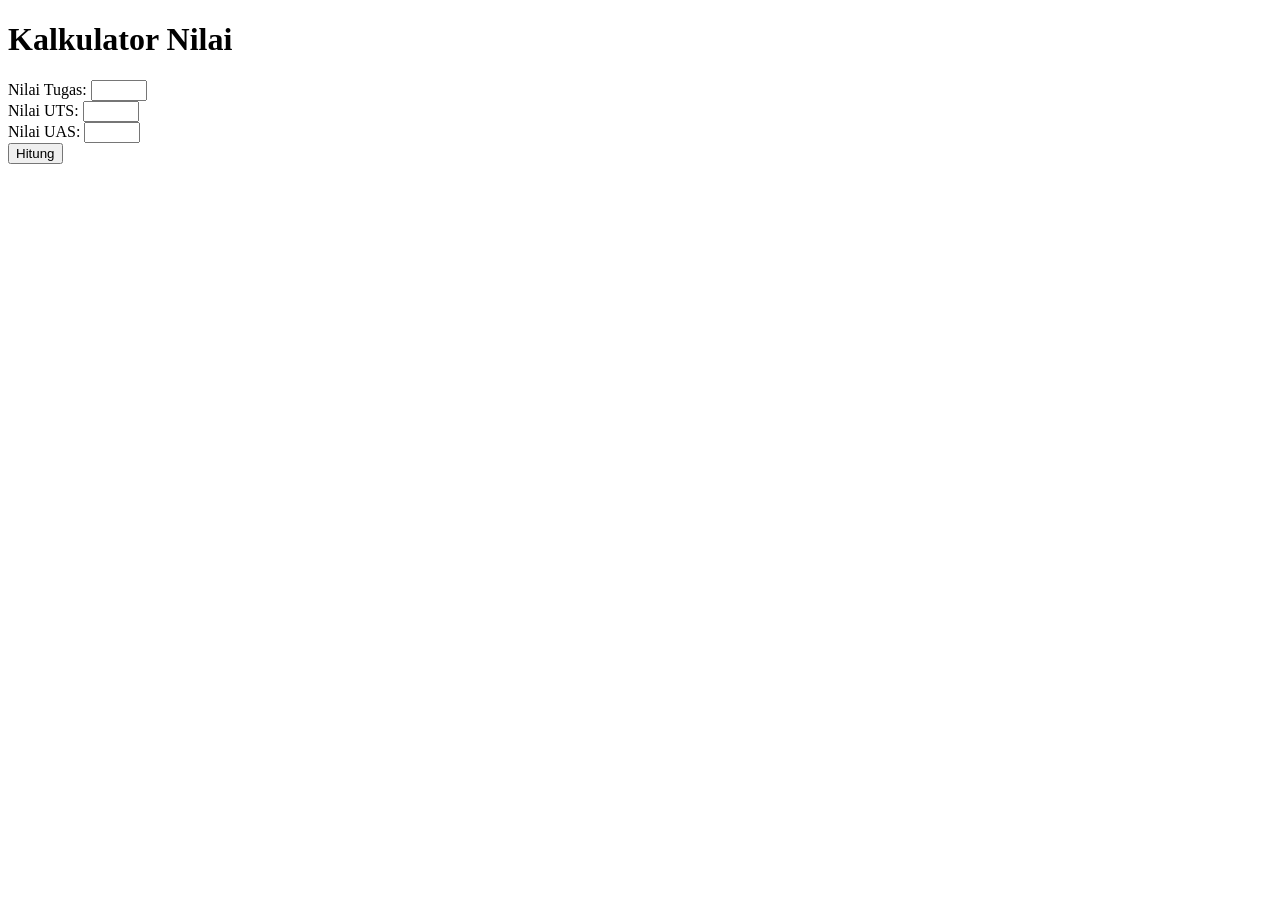
==== kalkulator.html @ 445efeeb "feat: tambah kalkulator" ====
<!DOCTYPE html>
<html lang="id">
<head>
  <meta charset="UTF-8">
  <meta name="viewport" content="width=device-width, initial-scale=1.0">
  <title>Kalkulator Nilai</title>
</head>
<body>

  <h1>Kalkulator Nilai</h1>

  <form id="form">

    <div>
      <label for="tugas">Nilai Tugas:</label>
      <input type="number" id="tugas" name="tugas" min="0" max="100" required>
    </div>

    <div>
      <label for="uts">Nilai UTS:</label>
      <input type="number" id="uts" name="uts" min="0" max="100" required>
    </div>

    <div>
      <label for="uas">Nilai UAS:</label>
      <input type="number" id="uas" name="uas" min="0" max="100" required>
    </div>

    <button type="submit">Hitung</button>

  </form>

  <p id="result"></p>

  <script src="js/kalkulator.js" defer></script>

</body>
</html>
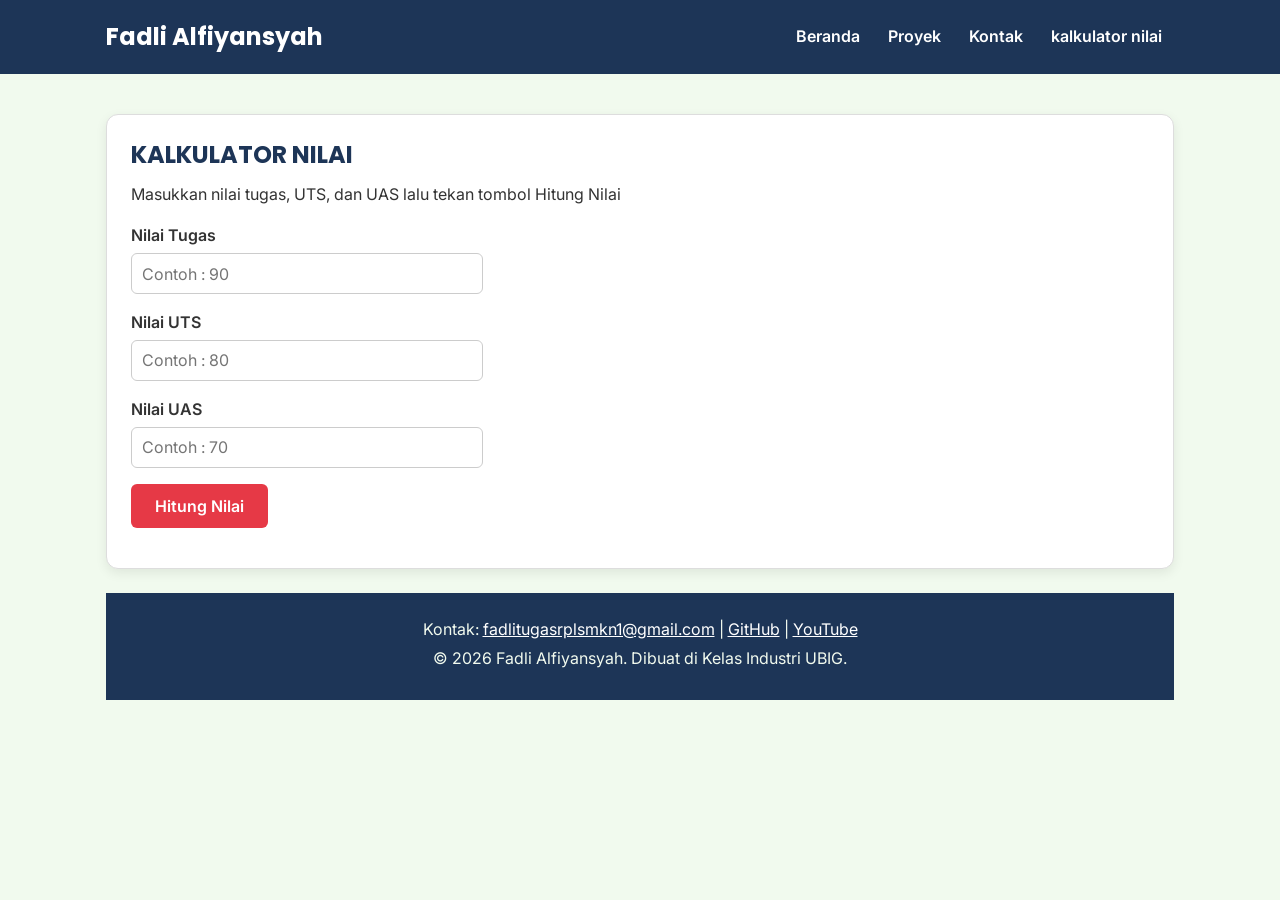
==== commit b546fedc: "feat: tambahkan kalkulator hitung nilai" ====
--- a/kalkulator.html
+++ b/kalkulator.html
@@ -3,36 +3,73 @@
 <head>
   <meta charset="UTF-8">
   <meta name="viewport" content="width=device-width, initial-scale=1.0">
-  <title>Kalkulator Nilai</title>
+  <title>Fadli Alfiyansyah | Kontak</title>
+  <link rel="preconnect" href="https://fonts.googleapis.com">
+  <link rel="preconnect" href="https://fonts.gstatic.com" crossorigin>
+  <link href="https://fonts.googleapis.com/css2?family=Inter:wght@400;600&family=Poppins:wght@600;700&display=swap" rel="stylesheet">
+  <link rel="stylesheet" href="css/style.css">
 </head>
 <body>
+  <header>
+    <div class="container navbar">
+      <h1>Fadli Alfiyansyah</h1>
+      <nav class="menu-laptop">
+        <ul>
+          <li><a href="index.html">Beranda</a></li>
+          <li><a href="proyek.html">Proyek</a></li>
+          <li><a href="kontak.html">Kontak</a></li>
+          <li><a href="kalkulator.html">kalkulator nilai</a></li>
+        </ul>
+      </nav>
+      
+      <details class="menu-ponsel">
+        <summary>Menu</summary>
+        <nav>
+          <ul>
+            <li><a href="index.html">Beranda</a></li>
+            <li><a href="proyek.html">Proyek</a></li>
+            <li><a href="kontak.html">Kontak</a></li>
+            <li><a href="kalkulator.html">kalkulator nilai</a></li>
+          </ul>
+        </nav>
+      </details>
+    </div>
+  </header>
 
-  <h1>Kalkulator Nilai</h1>
+  <main>
+    <div class="container">
+      <section class="kartu">
+        <h2>KALKULATOR NILAI</h2>
+        <p>Masukkan nilai tugas, UTS, dan UAS lalu tekan tombol Hitung Nilai</p>
 
-  <form id="form">
+        <form id="form">
+          <p>
+            <label for="nama">Nilai Tugas</label><br>
+            <input type="number" id="tugas" name="tugas" placeholder="Contoh : 90" required>
+          </p>
+          <p>
+            <label for="email">Nilai UTS</label><br>
+            <input type="number" id="uts" name="uts" placeholder="Contoh : 80" required>
+          </p>
+          <p>
+            <label for="hp">Nilai UAS</label><br>
+            <input type="number" id="uas" name="uas" placeholder="Contoh : 70" required>
+          </p>
+          
+          <button type="submit" id="hitung">Hitung Nilai</button>
 
-    <div>
-      <label for="tugas">Nilai Tugas:</label>
-      <input type="number" id="tugas" name="tugas" min="0" max="100" required>
-    </div>
+            <p id="hasil"></p>
 
-    <div>
-      <label for="uts">Nilai UTS:</label>
-      <input type="number" id="uts" name="uts" min="0" max="100" required>
-    </div>
+        </form>
+      </section>
 
-    <div>
-      <label for="uas">Nilai UAS:</label>
-      <input type="number" id="uas" name="uas" min="0" max="100" required>
-    </div>
+  <footer>
+    <p>Kontak: <a href="mailto:Fadlitugasrplsmkn1@gmail.com">fadlitugasrplsmkn1@gmail.com</a> |
+      <a href="https://github.com/" target="_blank">GitHub</a> |
+      <a href="https://www.youtube.com/" target="_blank">YouTube</a></p>
+    <p>&copy; 2026 Fadli Alfiyansyah. Dibuat di Kelas Industri UBIG.</p>
+  </footer>
 
-    <button type="submit">Hitung</button>
-
-  </form>
-
-  <p id="result"></p>
-
-  <script src="js/kalkulator.js" defer></script>
-
+  <script src="Js/kalkulator.js"></script>
 </body>
 </html>
--- a/css/style.css
+++ b/css/style.css
@@ -0,0 +1,267 @@
+/* Gaya portofolio FadliAlfiyansyah
+   Palet: #1D3557 (utama), #E63946 (aksen), #F1FAEE (latar)
+   Huruf: Poppins (judul), Inter (isi)
+   Tata letak: mobile first, titik ubah 768px (tablet) dan 1024px (laptop) */
+
+/* 1. Reset */
+* {
+  box-sizing: border-box;
+  margin: 0;
+}
+
+img {
+  max-width: 100%;
+  height: auto;
+}
+
+/* 2. Dasar halaman: warna dan huruf */
+body {
+  font-family: "Inter", Arial, sans-serif;
+  font-size: 1rem;
+  line-height: 1.6;
+  color: #333333;
+  background-color: #F1FAEE;
+}
+
+h1, h2, h3 {
+  font-family: "Poppins", Arial, sans-serif;
+  color: #1D3557;
+  line-height: 1.3;
+}
+
+h2 {
+  margin-bottom: 0.75rem;
+}
+
+p, ul, ol {
+  margin-bottom: 1rem;
+}
+
+a {
+  color: #E63946;
+}
+
+/* 3. Wadah, header, dan menu */
+.container {
+  max-width: 1100px;
+  margin: 0 auto;
+  padding: 0 1rem;
+}
+
+header {
+  background-color: #1D3557;
+  color: #FFFFFF;
+  padding: 1rem 0;
+}
+
+header h1 {
+  color: #FFFFFF;
+  font-size: 1.5rem;
+}
+
+.navbar {
+  display: flex;
+  flex-wrap: wrap;
+  justify-content: space-between;
+  align-items: center;
+  gap: 0.5rem;
+}
+
+nav ul {
+  display: flex;
+  gap: 0.25rem;
+  padding: 0;
+  margin: 0;
+  list-style: none;
+}
+
+nav a {
+  display: inline-block;
+  padding: 0.5rem 0.75rem;
+  border-radius: 6px;
+  color: #FFFFFF;
+  font-weight: 600;
+  text-decoration: none;
+}
+
+/* Tantangan: menu ponsel buka-tutup dengan details */
+.menu-laptop {
+  display: none;
+}
+
+.menu-ponsel summary {
+  padding: 0.5rem 0.75rem;
+  border: 1px solid #FFFFFF;
+  border-radius: 6px;
+  font-weight: 600;
+  cursor: pointer;
+}
+
+.menu-ponsel ul {
+  flex-direction: column;
+  margin-top: 0.5rem;
+}
+
+/* 4. Isi utama, hero, dan kartu */
+main {
+  padding: 1.5rem 0;
+}
+
+.hero {
+  display: flex;
+  flex-direction: column;
+  align-items: center;
+  gap: 1.5rem;
+  padding: 1rem 0 2rem;
+  text-align: center;
+}
+
+.hero img {
+  width: 130px;
+  height: 130px;
+  object-fit: cover;
+  border: 4px solid #E63946;
+  border-radius: 50%;
+}
+
+.hero h2 {
+  font-size: 2rem;
+}
+
+.tombol {
+  display: inline-block;
+  padding: 0.75rem 1.5rem;
+  border-radius: 6px;
+  background-color: #E63946;
+  color: #FFFFFF;
+  font-weight: 600;
+  text-decoration: none;
+}
+
+.kartu {
+  background-color: #FFFFFF;
+  padding: 1rem;
+  margin-bottom: 1.5rem;
+  border: 1px solid #DDDDDD;
+  border-radius: 12px;
+  box-shadow: 0 4px 12px rgba(0, 0, 0, 0.08);
+}
+
+.daftar-kartu {
+  display: flex;
+  flex-wrap: wrap;
+  gap: 1.5rem;
+  margin-bottom: 1.5rem;
+}
+
+.daftar-kartu .kartu {
+  flex: 1 1 280px;
+  margin-bottom: 0;
+}
+
+article img {
+  border-radius: 8px;
+  border: 1px solid #DDDDDD;
+}
+
+/* 5. Tabel */
+table {
+  border-collapse: collapse;
+}
+
+caption {
+  font-weight: 600;
+  text-align: left;
+  margin-bottom: 0.5rem;
+}
+
+th, td {
+  border: 1px solid #CCCCCC;
+  padding: 0.5rem 0.75rem;
+  text-align: left;
+}
+
+th {
+  background-color: #1D3557;
+  color: #FFFFFF;
+}
+
+/* 6. Form */
+label {
+  font-weight: 600;
+}
+
+input, select, textarea {
+  width: 100%;
+  max-width: 22rem;
+  padding: 0.6rem;
+  margin-top: 0.25rem;
+  border: 1px solid #CCCCCC;
+  border-radius: 6px;
+  font-family: inherit;
+  font-size: 1rem;
+}
+
+button {
+  padding: 0.75rem 1.5rem;
+  border: none;
+  border-radius: 6px;
+  background-color: #E63946;
+  color: #FFFFFF;
+  font-family: inherit;
+  font-size: 1rem;
+  font-weight: 600;
+  cursor: pointer;
+}
+
+/* 7. Footer */
+footer {
+  background-color: #1D3557;
+  color: #F1FAEE;
+  text-align: center;
+  padding: 1.5rem;
+}
+
+footer p {
+  margin-bottom: 0.25rem;
+}
+
+footer a {
+  color: #FFFFFF;
+}
+
+/* 8. Tablet: lebar layar 768px ke atas */
+@media (min-width: 768px) {
+  .menu-laptop {
+    display: block;
+  }
+
+  .menu-ponsel {
+    display: none;
+  }
+
+  .hero {
+    flex-direction: row;
+    padding: 2rem 0 3rem;
+    text-align: left;
+  }
+
+  .kartu {
+    padding: 1.5rem;
+  }
+}
+
+/* 9. Laptop: lebar layar 1024px ke atas */
+@media (min-width: 1024px) {
+  main {
+    padding: 2.5rem 0;
+  }
+
+  .hero {
+    gap: 3rem;
+  }
+
+  .hero h2 {
+    font-size: 2.75rem;
+  }
+}
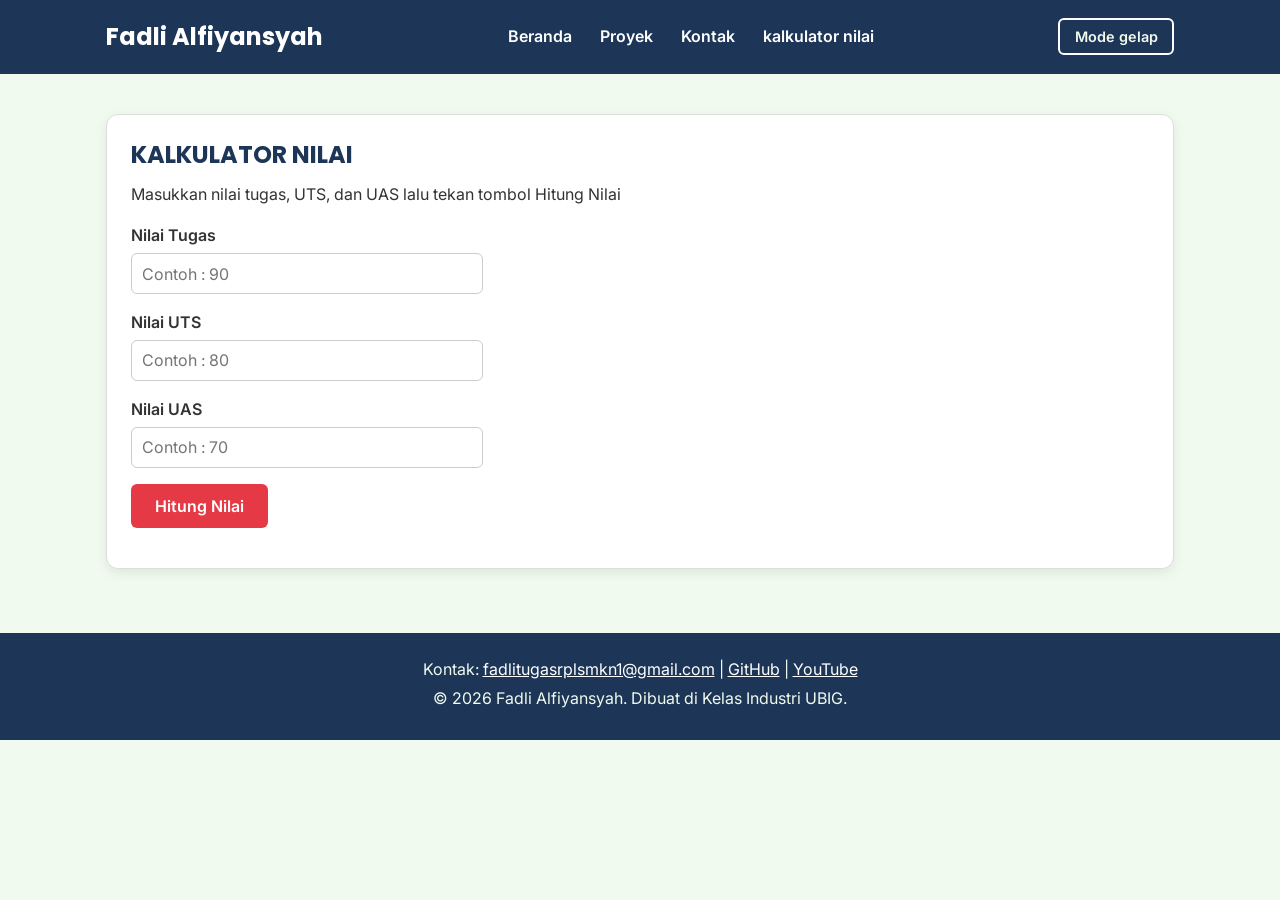
==== commit 36d7687e: "feat: Perbaiki daftar proyek dan penyempurnaan portofolio" ====
--- a/kalkulator.html
+++ b/kalkulator.html
@@ -8,6 +8,7 @@
   <link rel="preconnect" href="https://fonts.gstatic.com" crossorigin>
   <link href="https://fonts.googleapis.com/css2?family=Inter:wght@400;600&family=Poppins:wght@600;700&display=swap" rel="stylesheet">
   <link rel="stylesheet" href="css/style.css">
+  <script src="js/main.js" defer></script>
 </head>
 <body>
   <header>
@@ -33,6 +34,9 @@
           </ul>
         </nav>
       </details>
+      <button type="button" id="tombol-tema" class="tombol-tema">
+          Mode gelap
+        </button>
     </div>
   </header>
 
@@ -62,7 +66,8 @@
 
         </form>
       </section>
-
+    </div>
+  </main>
   <footer>
     <p>Kontak: <a href="mailto:Fadlitugasrplsmkn1@gmail.com">fadlitugasrplsmkn1@gmail.com</a> |
       <a href="https://github.com/" target="_blank">GitHub</a> |
@@ -70,6 +75,6 @@
     <p>&copy; 2026 Fadli Alfiyansyah. Dibuat di Kelas Industri UBIG.</p>
   </footer>
 
-  <script src="Js/kalkulator.js"></script>
+  <script src="js/kalkulator.js"></script>
 </body>
 </html>
--- a/css/style.css
+++ b/css/style.css
@@ -14,18 +14,31 @@
   height: auto;
 }
 
+
 /* 2. Dasar halaman: warna dan huruf */
+
+:root {
+  --warna-utama: #1D3557;
+  --warna-judul: #1D3557;
+  --warna-tautan: #E63946;
+  --warna-latar: #F1FAEE;
+  --warna-teks: #333333;
+  --warna-kartu: #FFFFFF;
+  --warna-garis: #DDDDDD;
+}
+
 body {
   font-family: "Inter", Arial, sans-serif;
   font-size: 1rem;
   line-height: 1.6;
-  color: #333333;
-  background-color: #F1FAEE;
+  color: var(--warna-teks);
+  background-color: var(--warna-latar);
+  transition: background-color 0.3s, color 0.3s;
 }
 
 h1, h2, h3 {
   font-family: "Poppins", Arial, sans-serif;
-  color: #1D3557;
+  color: var(--warna-judul);
   line-height: 1.3;
 }
 
@@ -38,8 +51,9 @@
 }
 
 a {
-  color: #E63946;
-}
+  color: var(--warna-tautan);
+}
+
 
 /* 3. Wadah, header, dan menu */
 .container {
@@ -139,10 +153,11 @@
 }
 
 .kartu {
-  background-color: #FFFFFF;
+  background-color: var(--warna-kartu);
+  color: var(--warna-teks);
   padding: 1rem;
   margin-bottom: 1.5rem;
-  border: 1px solid #DDDDDD;
+  border: 1px solid var(--warna-garis);
   border-radius: 12px;
   box-shadow: 0 4px 12px rgba(0, 0, 0, 0.08);
 }
@@ -265,3 +280,80 @@
     font-size: 2.75rem;
   }
 }
+
+/* 10. Tombol tema, filter dan kategori */
+.tombol-tema {
+  padding: 0.5rem 0.9rem;
+  border: 2px solid #FFFFFF;
+  color: #F1FAEE;
+  background-color: transparent;
+  font-size: 0.9rem;
+}
+/* 11. Tema gelap */
+
+body.gelap {
+  --warna-utama: #0B1526;
+  --warna-judul: #A8DADC;
+  --warna-tautan: #FF8A8A;
+  --warna-latar: #121A24;
+  --warna-teks: #E3E8EE;
+  --warna-kartu: #1C2836;
+  --warna-garis: #34465A;
+}
+/* keterangan karakter kontak */
+.keterangan {
+  font-size: 0.875rem;
+}
+/* Gaya tombol filter dan label kategori di bagian 10 */
+.filter {
+  display: flex;
+  flex-wrap: wrap;
+  gap: 0.5rem;
+  margin-bottom: 1rem;
+}
+.label {
+  display: inline-block;
+  padding: 0.1rem 0.6rem;
+  margin-bottom: 0.5rem;
+  border-radius: 999px;
+  background-color: #1D3557;
+  color: #FFFFFF;
+  font-size: 0.85rem;
+  font-weight: 600;
+}
+
+/* Filter proyek */
+.filter-proyek {
+  display: flex;
+  flex-wrap: wrap;
+  gap: 10px;
+  margin: 20px 0;
+}
+
+.filter-proyek button {
+  padding: 10px 20px;
+  border: none;
+  border-radius: 8px;
+  background-color: #2563eb;
+  color: white;
+  font-family: inherit;
+  font-weight: 600;
+  cursor: pointer;
+  transition: 0.3s;
+}
+
+.filter-proyek button:hover {
+  background-color: #1d4ed8;
+  transform: translateY(-2px);
+}
+
+.filter-proyek button:focus-visible {
+  outline: 3px solid #93c5fd;
+  outline-offset: 3px;
+}
+
+#jumlah-proyek {
+  margin-bottom: 20px;
+  font-size: 14px;
+  color: var(--warna-teks);
+}
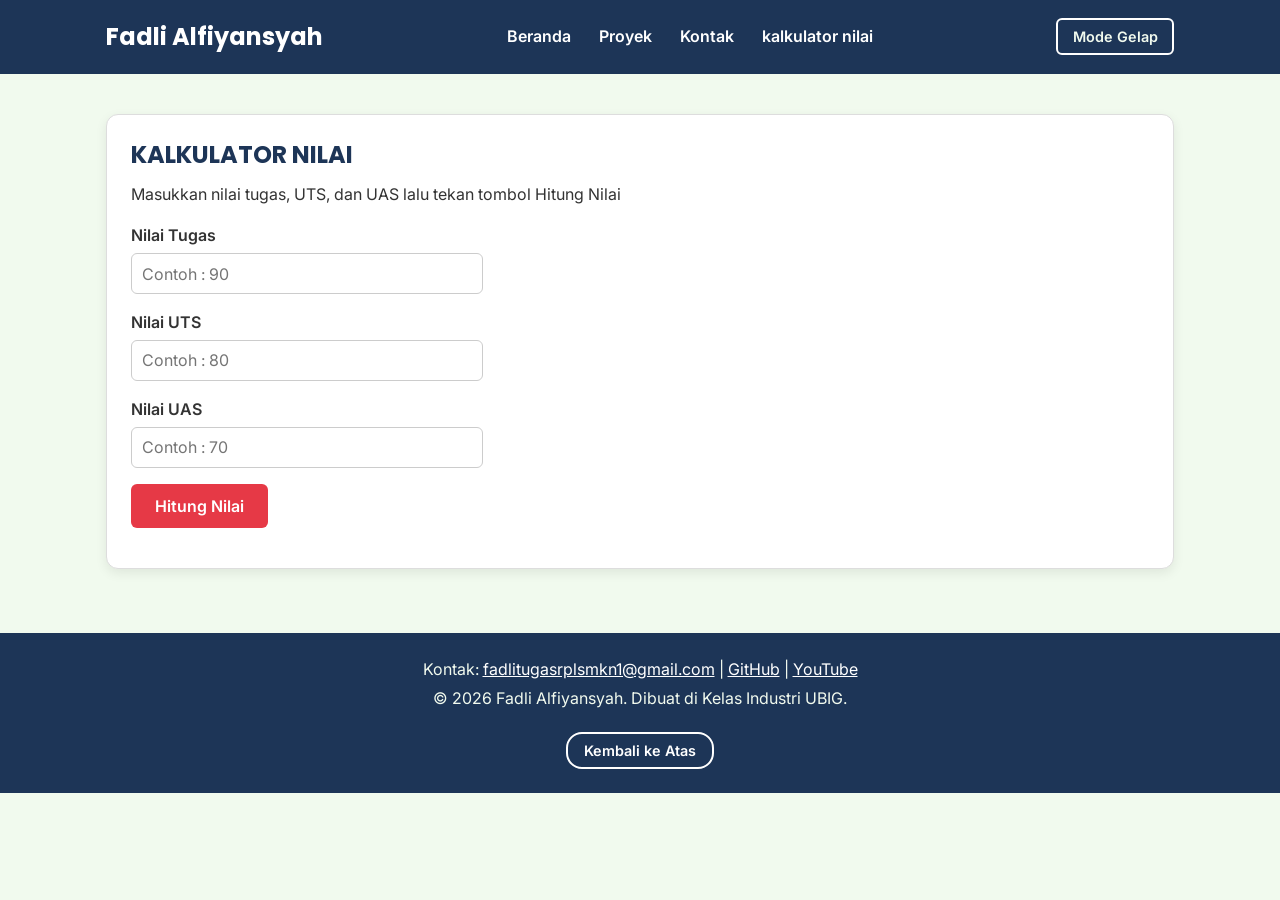
==== commit 67d313ce: "feat: Optimasi aksesibilitas dan layout website" ====
--- a/kalkulator.html
+++ b/kalkulator.html
@@ -3,7 +3,8 @@
 <head>
   <meta charset="UTF-8">
   <meta name="viewport" content="width=device-width, initial-scale=1.0">
-  <title>Fadli Alfiyansyah | Kontak</title>
+  <title>Fadli Alfiyansyah | Kalkulator Nilai</title>
+  <link rel="icon" href="img/Fadli.jpeg">
   <link rel="preconnect" href="https://fonts.googleapis.com">
   <link rel="preconnect" href="https://fonts.gstatic.com" crossorigin>
   <link href="https://fonts.googleapis.com/css2?family=Inter:wght@400;600&family=Poppins:wght@600;700&display=swap" rel="stylesheet">
@@ -49,18 +50,19 @@
         <form id="form">
           <p>
             <label for="nama">Nilai Tugas</label><br>
-            <input type="number" id="tugas" name="tugas" placeholder="Contoh : 90" required>
+            <input type="number" id="tugas" name="tugas" placeholder="Contoh : 90" min="0" max="100" required>
           </p>
           <p>
             <label for="email">Nilai UTS</label><br>
-            <input type="number" id="uts" name="uts" placeholder="Contoh : 80" required>
+            <input type="number" id="uts" name="uts" placeholder="Contoh : 80" min="0" max="100" required>
           </p>
           <p>
             <label for="hp">Nilai UAS</label><br>
-            <input type="number" id="uas" name="uas" placeholder="Contoh : 70" required>
+            <input type="number" id="uas" name="uas" placeholder="Contoh : 70" min="0" max="100" required>
           </p>
           
           <button type="submit" id="hitung">Hitung Nilai</button>
+           <p id="hasil" aria-live="polite"></p>
 
             <p id="hasil"></p>
 
@@ -73,6 +75,8 @@
       <a href="https://github.com/" target="_blank">GitHub</a> |
       <a href="https://www.youtube.com/" target="_blank">YouTube</a></p>
     <p>&copy; 2026 Fadli Alfiyansyah. Dibuat di Kelas Industri UBIG.</p>
+
+    <button id="tombol-atas" class="tombol-atas">Kembali ke Atas</button>
   </footer>
 
   <script src="js/kalkulator.js"></script>
--- a/css/style.css
+++ b/css/style.css
@@ -20,7 +20,7 @@
 :root {
   --warna-utama: #1D3557;
   --warna-judul: #1D3557;
-  --warna-tautan: #E63946;
+  --warna-tautan: #B42332;
   --warna-latar: #F1FAEE;
   --warna-teks: #333333;
   --warna-kartu: #FFFFFF;
@@ -174,6 +174,10 @@
   margin-bottom: 0;
 }
 
+#daftar-proyek {
+  min-height: 30rem;
+}
+
 article img {
   border-radius: 8px;
   border: 1px solid #DDDDDD;
@@ -298,7 +302,7 @@
   --warna-latar: #121A24;
   --warna-teks: #E3E8EE;
   --warna-kartu: #1C2836;
-  --warna-garis: #34465A;
+  --warna-garis: #526477;
 }
 /* keterangan karakter kontak */
 .keterangan {
@@ -332,23 +336,29 @@
 
 .filter-proyek button {
   padding: 10px 20px;
-  border: none;
+  border: 1px solid #DDDDDD;
   border-radius: 8px;
-  background-color: #2563eb;
-  color: white;
+  background-color: #FFFFFF;
+  color: #333333;
   font-family: inherit;
   font-weight: 600;
   cursor: pointer;
-  transition: 0.3s;
+  transition: 0.3s ease;
+}
+
+.filter-proyek button.aktif {
+  background-color: #E63946;
+  color: #FFFFFF;
+  border-color: #E63946;
 }
 
 .filter-proyek button:hover {
-  background-color: #1d4ed8;
+  border-color: #E63946;
   transform: translateY(-2px);
 }
 
 .filter-proyek button:focus-visible {
-  outline: 3px solid #93c5fd;
+  outline: 3px solid #E63946;
   outline-offset: 3px;
 }
 
@@ -357,3 +367,17 @@
   font-size: 14px;
   color: var(--warna-teks);
 }
+/* 12. tombol atas */
+.tombol-atas {
+  background-color: transparent;
+  border: 2px solid #FFFFFF;
+  color: #FFFFFF;
+  margin-top: 16px;
+  padding: 8px 16px;
+  border-radius: 16px;
+  cursor: pointer;
+  font-size: 0.9rem;
+}
+.tombol-atas:hover {
+  background-color: rgba(255, 255, 255, 0.15);
+}
